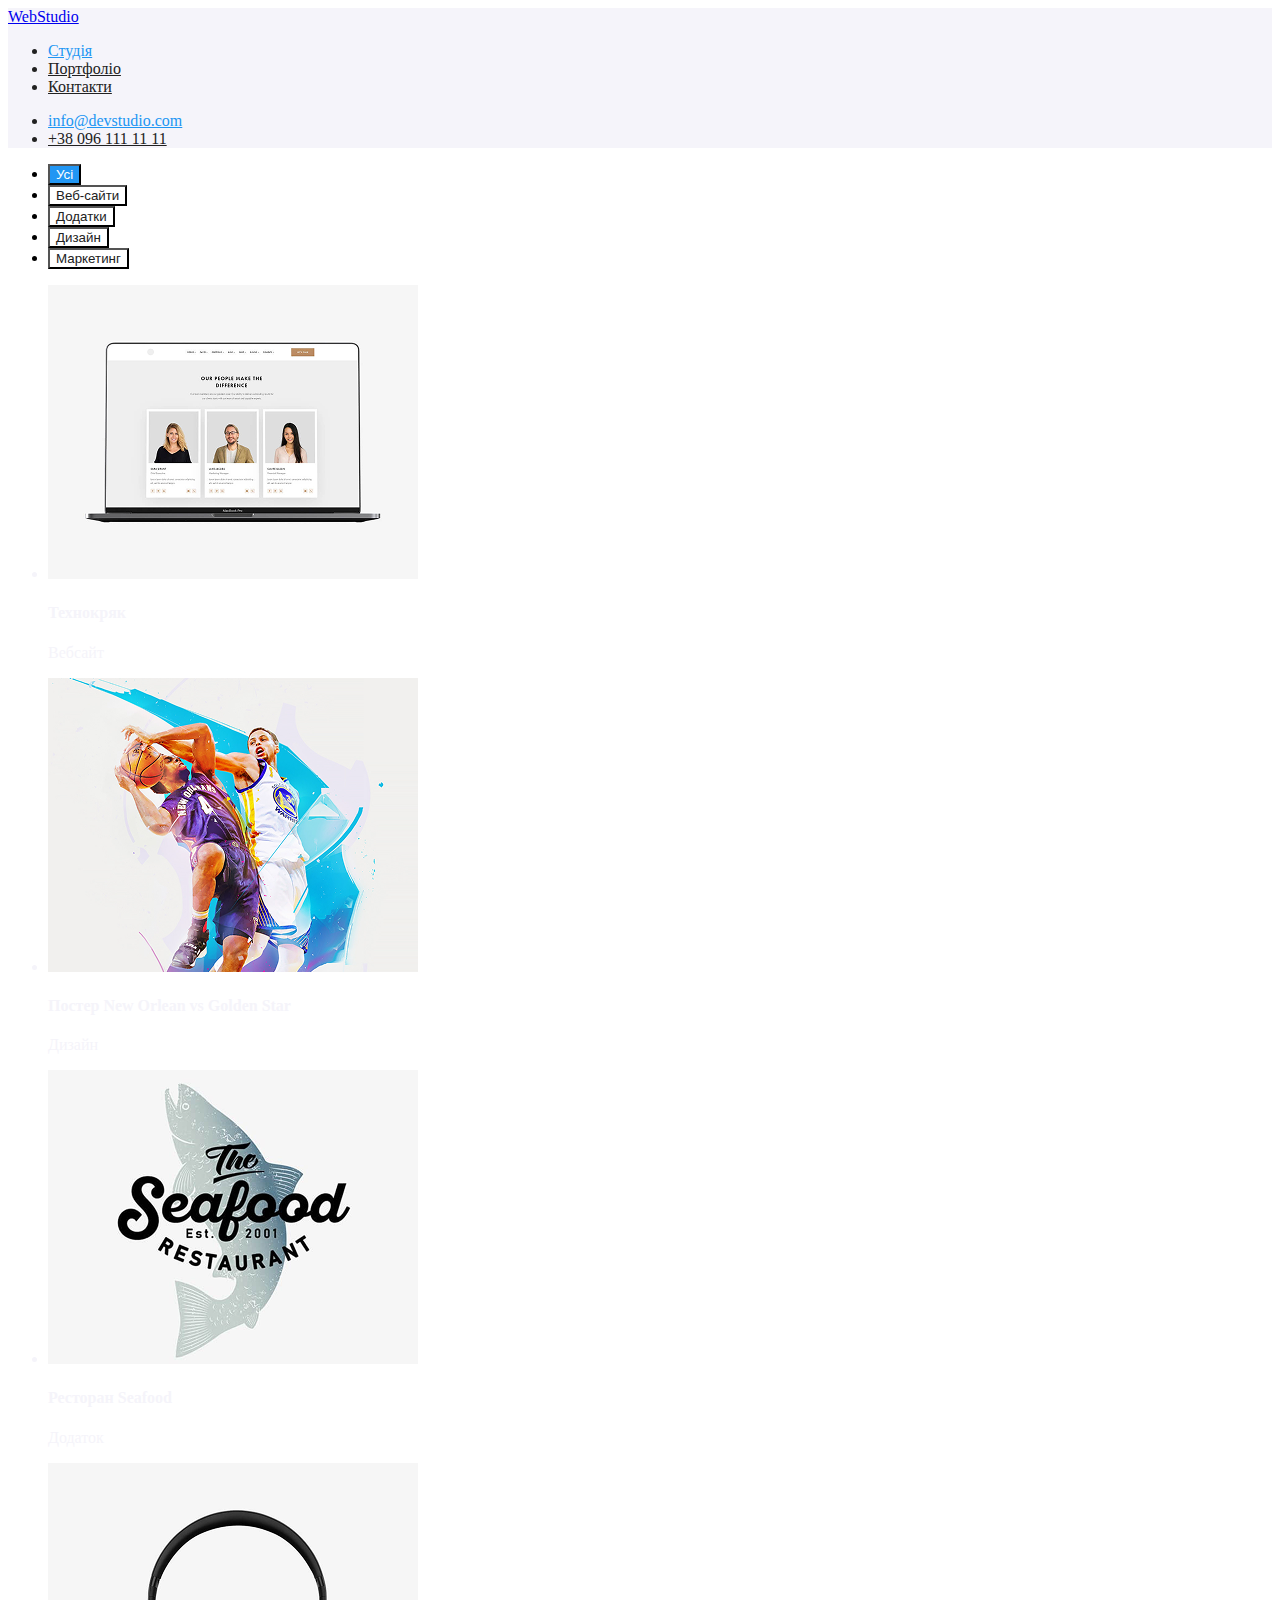
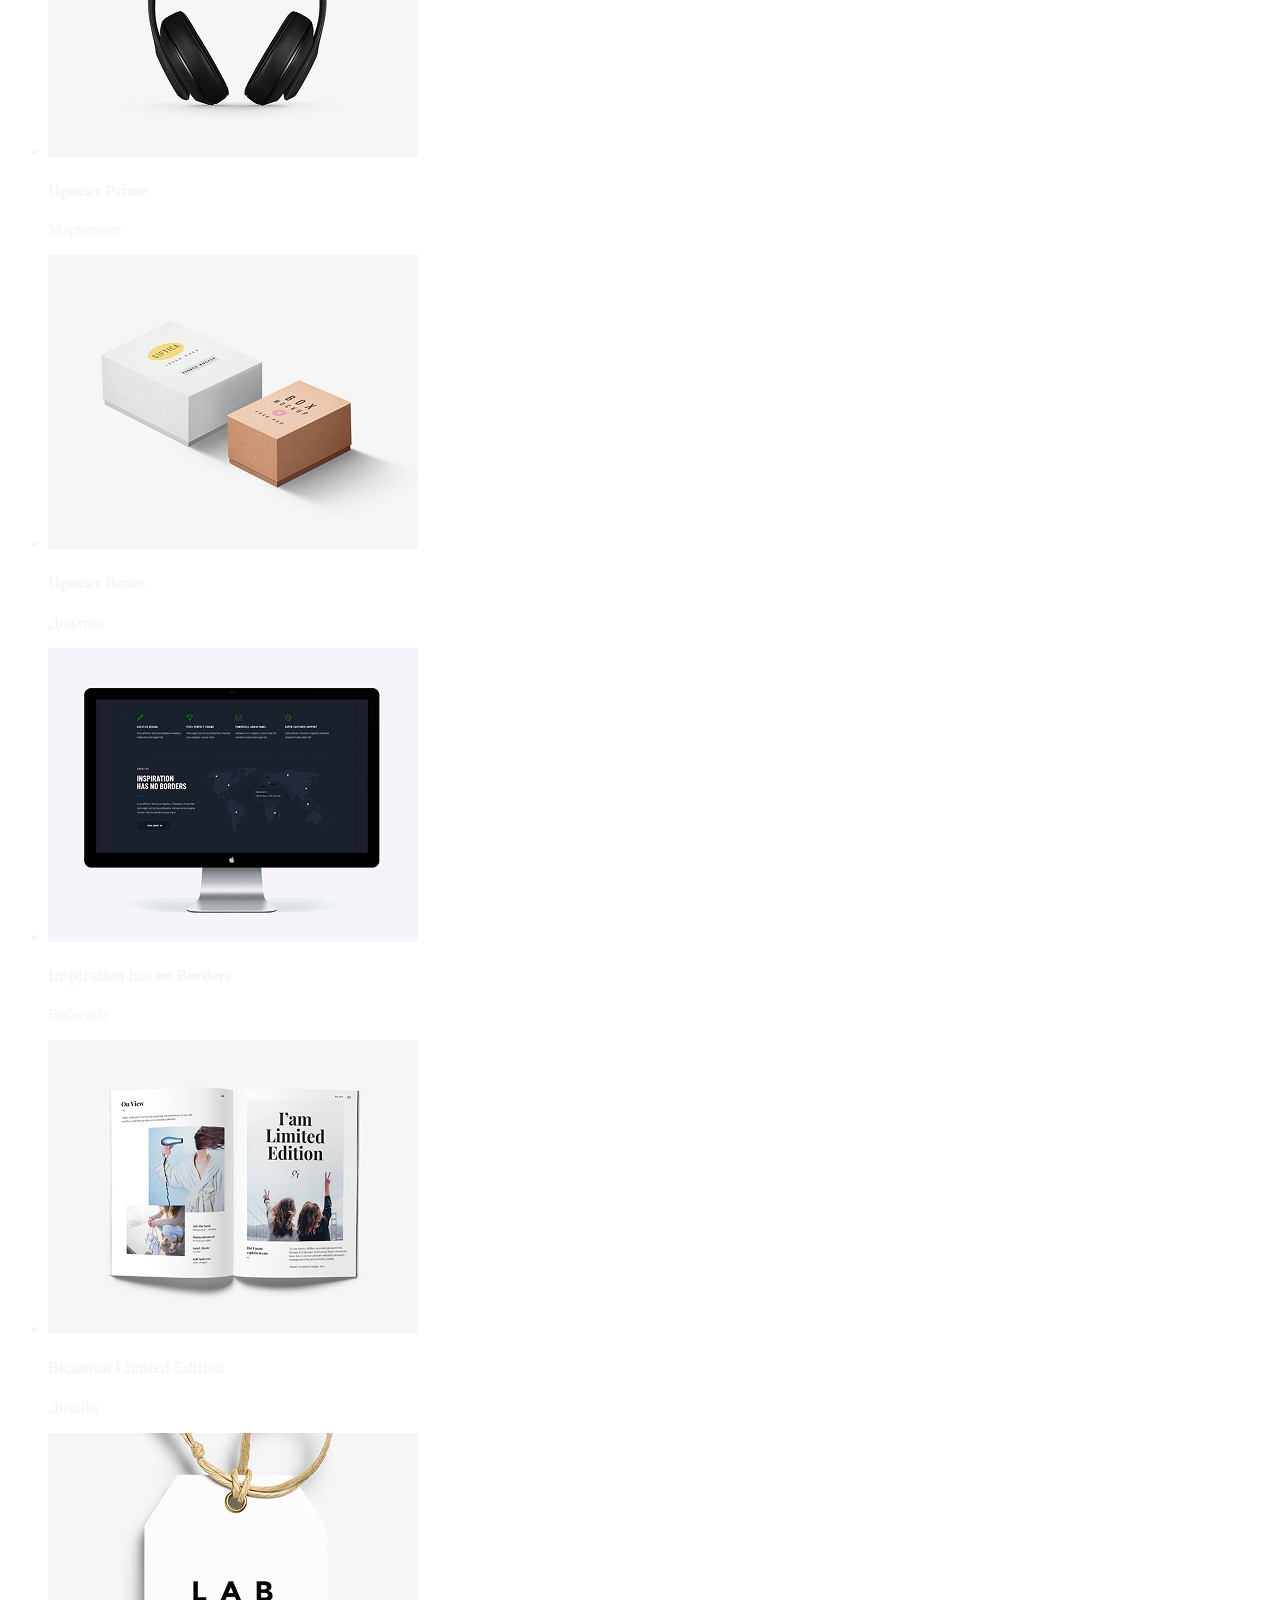
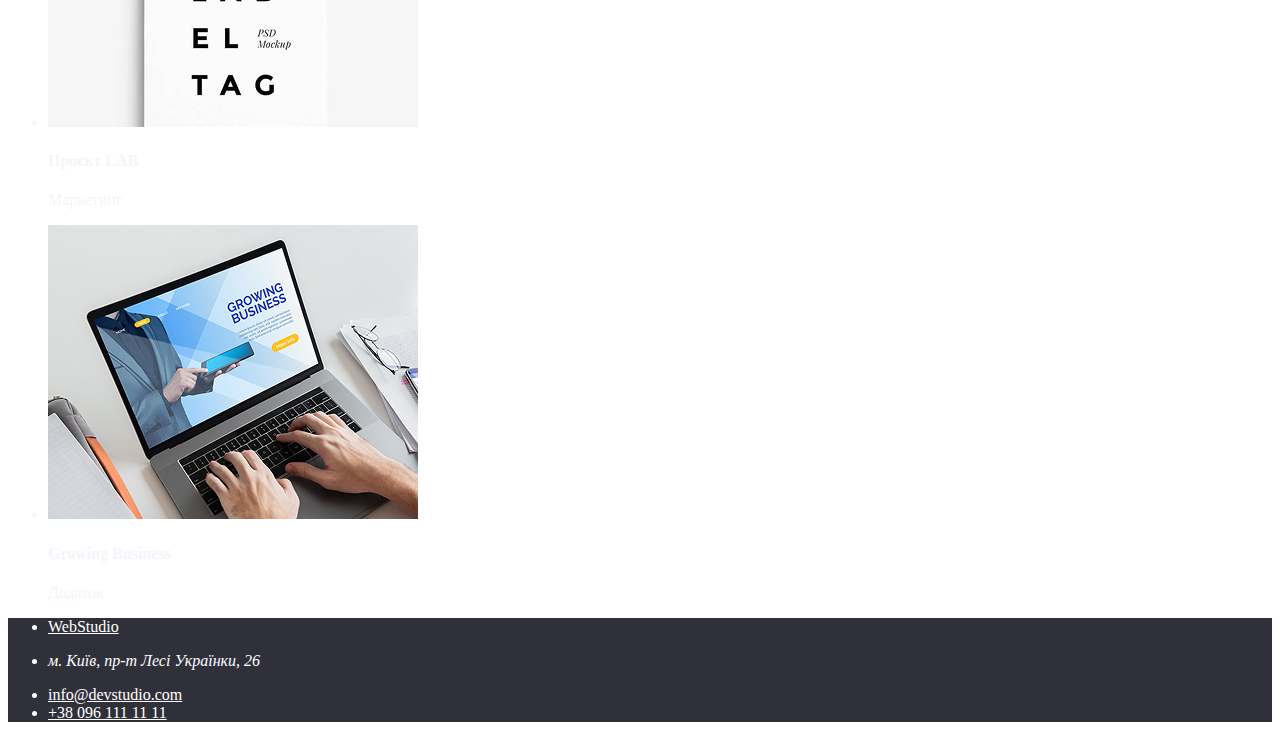
==== portfolio.html @ 217a9ad7 "change folders" ====
<!DOCTYPE html>
<html lang="en">
<head>
    <meta charset="UTF-8">
    <meta name="viewport" content="width=device-width, initial-scale=1.0">
    <title>WebStudio</title>
    <link rel="stylesheet" href="./css/styles.css">
    <link rel="stylesheet" href="./css/portfolio.css">
</head>
<body>
    <header class="header">
        <a href="/index.html" class="WebStudio">WebStudio</a>
        <nav class="navigation">  
           <ul>
            <li><a href="./index.html" class="navigation2">Студія</a></li>
            <li><a href="Портфоліо" class="navigation">Портфоліо</a></li>
            <li><a href="Контакти" class="navigation">Контакти</a></li>
           </ul> 
           <ul>
            <li><a href="mailto" class="navigation2">info@devstudio.com</a></li>
            <li><a href="tel" class="navigation">+38 096 111 11 11</a></li>
           </ul>
        </nav> 
    </header>
    <main>
        <nav>
<ul>
    <li><button type="submit" class="button1">Усі</button></li>
    <li><button type="submit" class="button2">Веб-сайти</button></li>
    <li><button type="submit" class="button2">Додатки</button></li>
    <li><button type="submit" class="button2">Дизайн</button></li>
    <li><button type="submit" class="button2">Маркетинг</button></li>
</ul>
        </nav>
        <section class="section">
        <ul>
            <li>
                <img src="./images/img (3).png" alt="laptop">
                    <h4>Технокряк</h4>
                        <p>Вебсайт</p>
            </li>
            <li>
                <img src="./images/img (4).png" alt="poster">
                    <h4>Постер New Orlean vs Golden Star</h4>
                        <p>Дизайн</p>     
            </li>
            <li>
                <img src="./images/img (5).png" alt="seafood">
                    <h4>Ресторан Seafood</h4>
                        <p>Додаток</p>
            </li>
            <li>
                <img src="./images/img (6).png" alt="headphones">
                    <h4>Проєкт Prime</h4>
                        <p>Маркетинг</p>
            </li>
            <li>
                <img src="./images/img (7).png" alt="box">
                    <h4>Проєкт Boxes</h4>
                        <p>Додаток</p>
            </li>
            <li>
                <img src="./images/img (8).png" alt="computer">
                    <h4>Inspiration has no Borders</h4>
                        <p>Веб-сайт</p>
            </li>
            <li>
                <img src="./images/img (9).png" alt="book">
                    <h4>Видання Limited Edition</h4>
                        <p>Дизайн</p>
            </li>
            <li>
                <img src="./images/img (10).png" alt="labeltag">
                    <h4>Проєкт LAB</h4>
                        <p>Маркетинг</p>
            </li>
            <li>
                <img src="./images/img (11).png" alt="laptop2">
                    <h4>Growing Business</h4>
                        <p>Додаток</p>
            </li>
        </ul>
    </section>
    </main>
      <footer class="footer">
        <ul class="list">
        <li><a href="/index.html" class="list">WebStudio</a></li>
        <li>
            <address>
            <p>м. Київ, пр-т Лесі Українки, 26</p>
        </address>
    </li>
            <li><a href="mailto" class="list">info@devstudio.com</a></li>
            <li><a href="tel" class="list">+38 096 111 11 11</a></li>
        </ul>
    </footer>
</body>
</html>
---- css/styles.css ----
:root{
    --dark-color: #2F303A;
    --light-color: #F5F4FA;
    --button-color: #2196F3;
    --text-color: #212121;
    --light-text-color: #ffffff;
}
.header {
    background-color: var(--light-color);
}
.navigation {
    color: var(--text-color);
}
.navigation2 {
    color: var(--button-color);
}
.section-1 {
     background-color: var(--dark-color);
    color: var(--light-text-color);
}
.button {
     background-color: var(--button-color);
    color: var(--light-text-color);
}
.section-4 {
    background-color: var(--light-color);
    color: var(--text-color);
}
.section-2 {
    background-color: var(--light-color);
    color: var(--text-color);
}
.section-3 {
     background-color: var(--light-color);
    color: var(--text-color);
}
.footer {
    background-color: var(--dark-color);
    color: var(--light-text-color);
}
.list {
    color: var(--light-text-color);
}
---- css/portfolio.css ----
:root{
    --dark-color: #2F303A;
    --light-color: #F5F4FA;
    --button-color: #2196F3;
    --text-color: #212121;
    --light-text-color: #ffffff;
}
.header {
     background-color: var(--light-color);
}
.navigation {
     color: var(--text-color);
}
.navigation2 {
    color: var(--button-color);
}
.button1 {
    background-color: var(--button-color);
    color: var(--light-text-color);
}
.button2 {
    background-color: var(--light-text-color);
    color: var(--text-color);
}
.section {
    color: var(--light-color);
}
.footer {
    background-color: var(--dark-color);
    color: var(--light-text-color);
}
.list {
    color: var(--light-text-color);
}
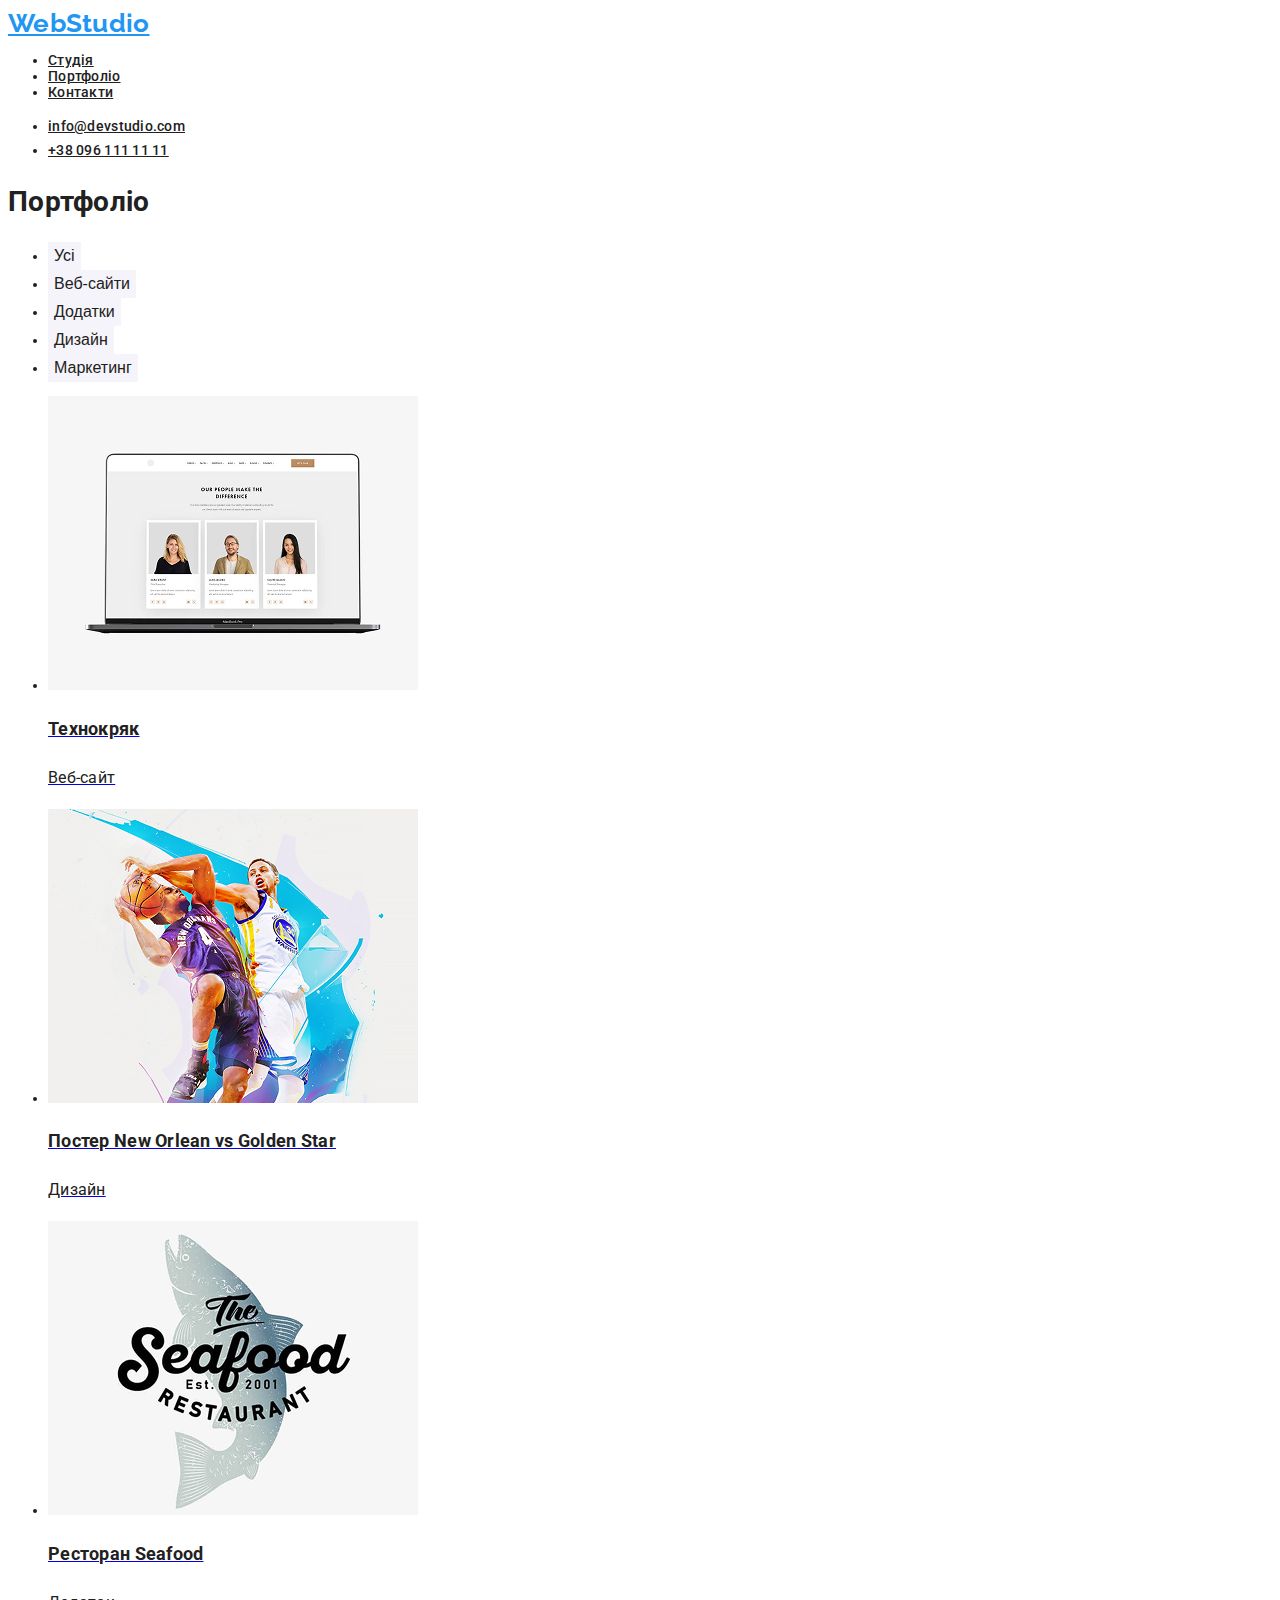
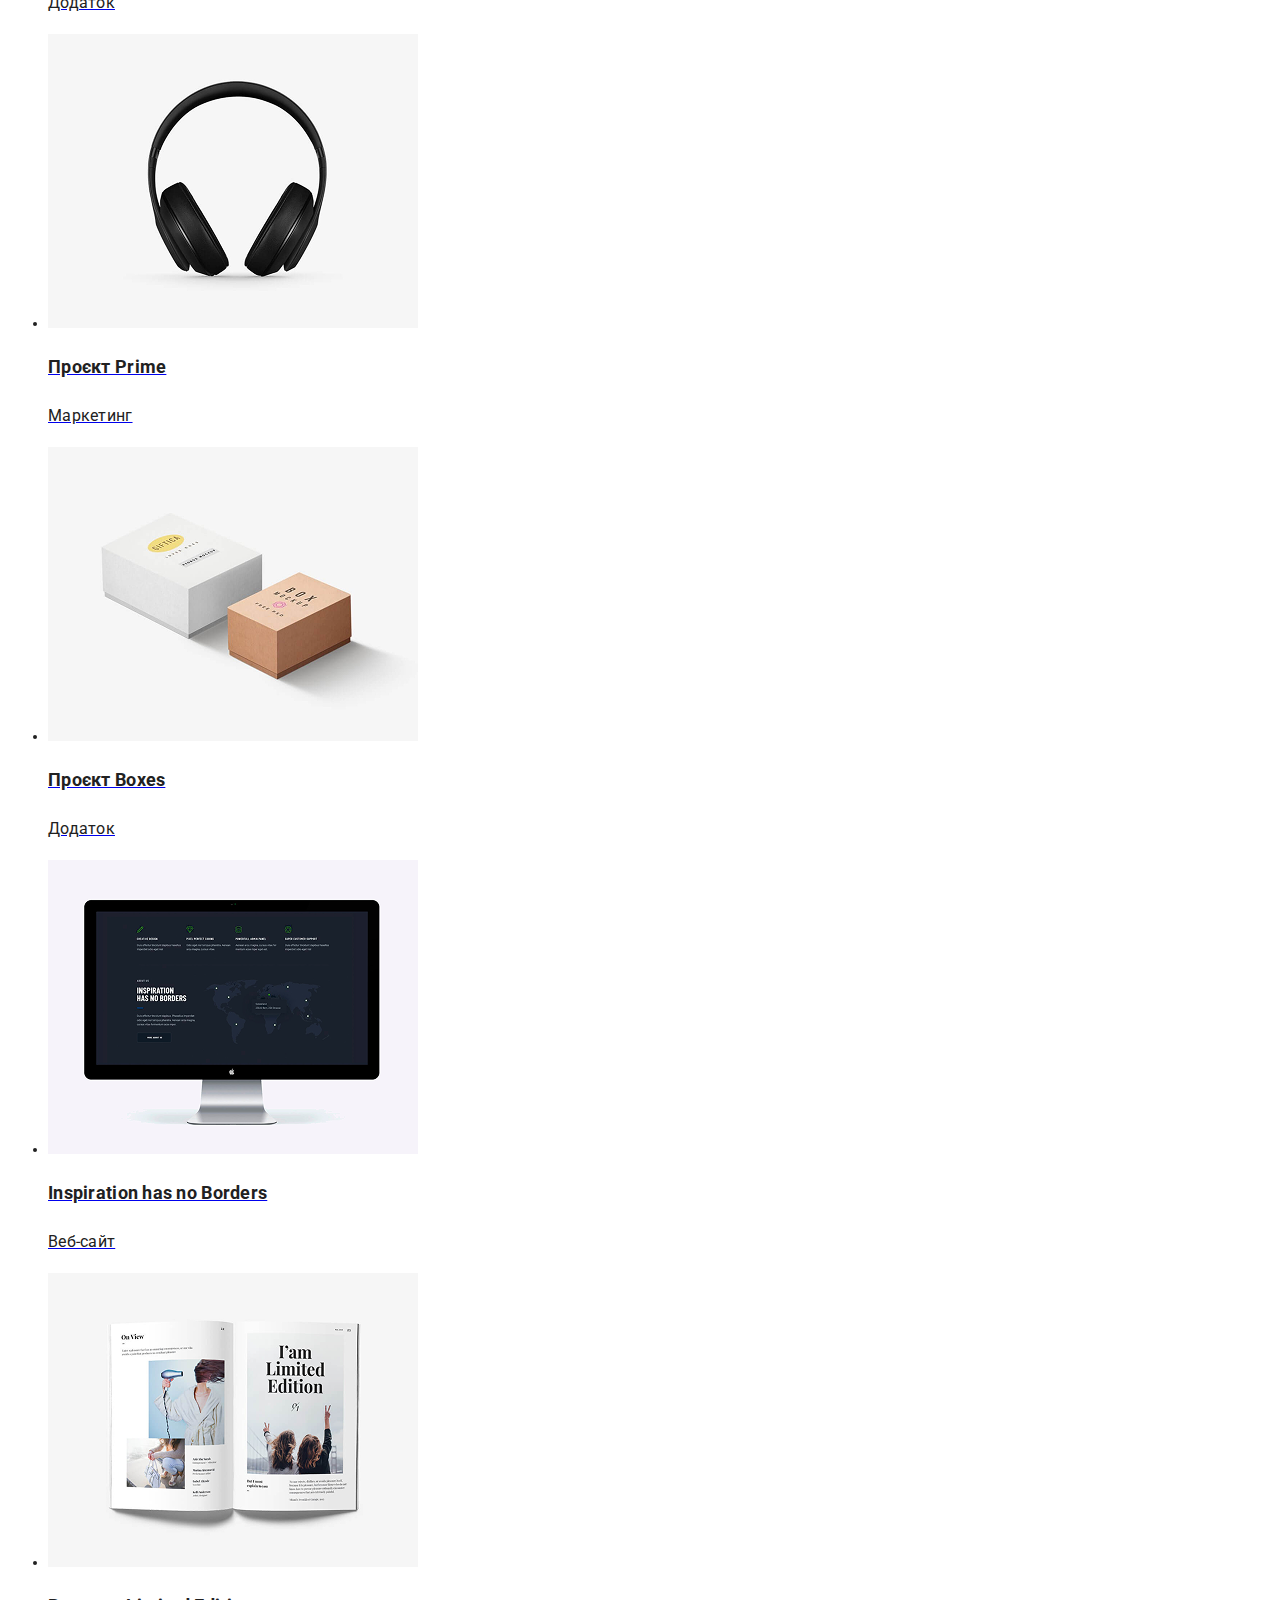
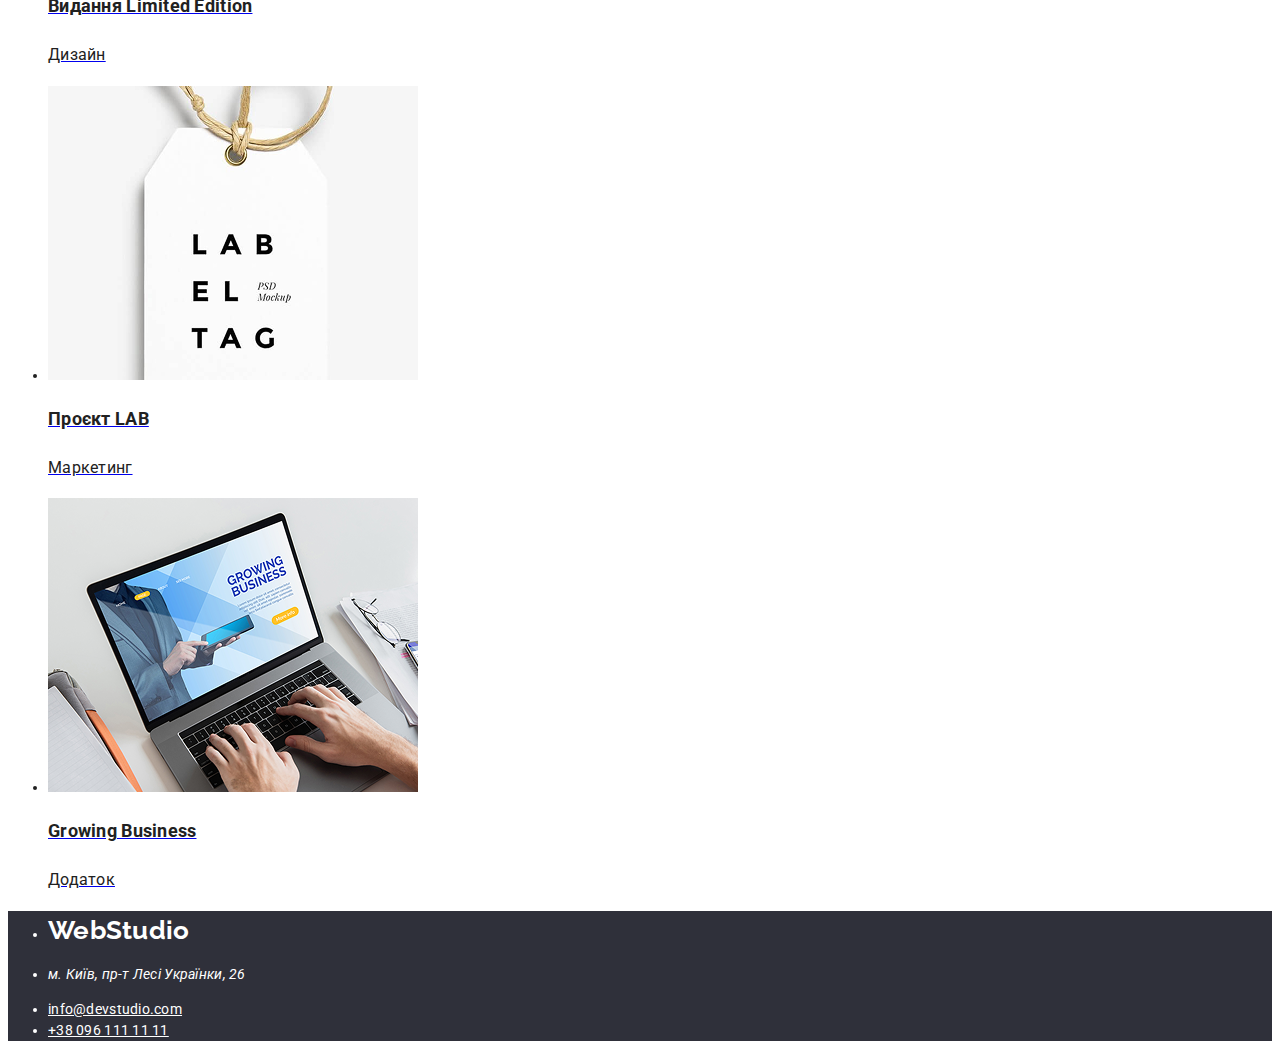
==== commit 0ba3fec7: "hhh" ====
--- a/portfolio.html
+++ b/portfolio.html
@@ -4,94 +4,124 @@
     <meta charset="UTF-8">
     <meta name="viewport" content="width=device-width, initial-scale=1.0">
     <title>WebStudio</title>
+    <link href="https://fonts.googleapis.com/css2?family=Raleway:ital,wght@0,100..900;1,100..900&family=Roboto:ital,wght@0,100..900;1,100..900&display=swap" rel="stylesheet">
     <link rel="stylesheet" href="./css/styles.css">
     <link rel="stylesheet" href="./css/portfolio.css">
 </head>
 <body>
-    <header class="header">
-        <a href="/index.html" class="WebStudio">WebStudio</a>
-        <nav class="navigation">  
-           <ul>
-            <li><a href="./index.html" class="navigation2">Студія</a></li>
-            <li><a href="Портфоліо" class="navigation">Портфоліо</a></li>
-            <li><a href="Контакти" class="navigation">Контакти</a></li>
-           </ul> 
-           <ul>
-            <li><a href="mailto" class="navigation2">info@devstudio.com</a></li>
-            <li><a href="tel" class="navigation">+38 096 111 11 11</a></li>
-           </ul>
-        </nav> 
-    </header>
-    <main>
-        <nav>
-<ul>
-    <li><button type="submit" class="button1">Усі</button></li>
-    <li><button type="submit" class="button2">Веб-сайти</button></li>
-    <li><button type="submit" class="button2">Додатки</button></li>
-    <li><button type="submit" class="button2">Дизайн</button></li>
-    <li><button type="submit" class="button2">Маркетинг</button></li>
-</ul>
-        </nav>
-        <section class="section">
-        <ul>
-            <li>
-                <img src="./images/img (3).png" alt="laptop">
-                    <h4>Технокряк</h4>
-                        <p>Вебсайт</p>
+  <header class="portfolio-header">
+    <a href="index.html" class="portfolio-header-logo">WebStudio</a>
+      <ul class="portfolio-nav-list">
+        <li><a href="index.html" class="portfolio-nav-link">Студія</a></li>
+        <li><a href="portfolio.html" class="portfolio-nav-link">Портфоліо</a></li>
+        <li><a href="index.html#contacts" class="portfolio-nav-link">Контакти</a></li>
+      </ul>
+    <ul class="portfolio-header-contacts">
+      <li><a href="mailto:info@devstudio.com" class="portfolio-contacts">info@devstudio.com</a></li>
+      <li><a href="tel:+380961111111" class="portfolio-contacts">+38 096 111 11 11</a></li>
+    </ul>
+  </header>
+  <main>
+    <section class="portfolio-section">
+      <h1>Портфоліо</h1>
+      <ul class="portfolio-list">
+        <li><button type="button" class="portfolio-button">Усі</button></li>
+        <li><button type="button" class="portfolio-button">Веб-сайти</button></li>
+        <li><button type="button" class="portfolio-button">Додатки</button></li>
+        <li><button type="button" class="portfolio-button">Дизайн</button></li>
+        <li><button type="button" class="portfolio-button">Маркетинг</button></li>
+      </ul>
+
+      <ul class="portfolio-projects">
+        <li class="portfolio-project">
+          <a href="#" class="portfolio-project-link">
+            <img src="./images/img (3).png" alt="Технокряк" class="portfolio-project-img">
+              <h2 class="portfolio-project-title">Технокряк</h2>
+              <p class="portfolio-project-text">Веб-сайт</p>
+          </a>
+        </li>
+
+        <li class="portfolio-project">
+          <a href="#" class="portfolio-project-link">
+            <img src="./images/img (4).png" alt="Постер New Orlean vs Golden Star" class="portfolio-project-img">
+              <h2 class="portfolio-project-title">Постер New Orlean vs Golden Star</h2>
+              <p class="portfolio-project-text">Дизайн</p>
+          </a>
+        </li>
+
+        <li class="portfolio-project">
+          <a href="#" class="portfolio-project-link">
+            <img src="./images/img (5).png" alt="Ресторан Seafood" class="portfolio-project-img">
+              <h2 class="portfolio-project-title">Ресторан Seafood</h2>
+              <p class="portfolio-project-text">Додаток</p>
+          </a>
+        </li>
+
+        <li class="portfolio-project">
+          <a href="#" class="portfolio-project-link">
+            <img src="./images/img (6).png" alt="Проєкт Prime" class="portfolio-project-img">
+              <h2 class="portfolio-project-title">Проєкт Prime</h2>
+              <p class="portfolio-project-text">Маркетинг</p>
+          </a>
+        </li>
+
+        <li class="portfolio-project">
+          <a href="#" class="portfolio-project-link">
+            <img src="./images/img (7).png" alt="Проєкт Boxes" class="portfolio-project-img">
+              <h2 class="portfolio-project-title">Проєкт Boxes</h2>
+              <p class="portfolio-project-text">Додаток</p>
+          </a>
+        </li>
+
+        <li class="portfolio-project">
+          <a href="#" class="portfolio-project-link">
+            <img src="./images/img (8).png" alt="Inspiration has no Borders" class="portfolio-project-img">
+              <h2 class="portfolio-project-title">Inspiration has no Borders</h2>
+              <p class="portfolio-project-text">Веб-сайт</p>
+          </a>
+        </li>
+
+        <li class="portfolio-project">
+          <a href="#" class="portfolio-project-link">
+            <img src="./images/img (9).png" alt="Видання Limited Edition" class="portfolio-project-img">
+              <h2 class="portfolio-project-title">Видання Limited Edition</h2>
+              <p class="portfolio-project-text">Дизайн</p>
+          </a>
+        </li>
+
+        <li class="portfolio-project">
+          <a href="#" class="portfolio-project-link">
+            <img src="./images/img (10).png" alt="Проєкт LAB" class="portfolio-project-img">
+              <h2 class="portfolio-project-title">Проєкт LAB</h2>
+              <p class="portfolio-project-text">Маркетинг</p>
+          </a>
+        </li>
+
+        <li class="portfolio-project">
+          <a href="#" class="portfolio-project-link">
+            <img src="./images/img (11).png" alt="Growing Business" class="portfolio-project-img">
+              <h2 class="portfolio-project-title">Growing Business</h2>
+              <p class="portfolio-project-text">Додаток</p>
+          </a>
+        </li>
+      </ul>
+    </section>
+  </main>
+   <footer class="footer">
+        <ul class="footer-list">
+            <li class="footer-item">
+                <a href="/index.html" class="footer-logo">WebStudio</a></li>
+            <li class="footer-item">
+                <address class="footer-address">
+                    <p class="footer-text">м. Київ, пр-т Лесі Українки, 26</p>
+                </address>
             </li>
-            <li>
-                <img src="./images/img (4).png" alt="poster">
-                    <h4>Постер New Orlean vs Golden Star</h4>
-                        <p>Дизайн</p>     
+            <li class="footer-item">
+                <a href="mailto:info@devstudio.com" class="footer-link">info@devstudio.com</a>
             </li>
-            <li>
-                <img src="./images/img (5).png" alt="seafood">
-                    <h4>Ресторан Seafood</h4>
-                        <p>Додаток</p>
+            <li class="footer-item">
+                <a href="tel:+380961111111" class="footer-link">+38 096 111 11 11</a>
             </li>
-            <li>
-                <img src="./images/img (6).png" alt="headphones">
-                    <h4>Проєкт Prime</h4>
-                        <p>Маркетинг</p>
-            </li>
-            <li>
-                <img src="./images/img (7).png" alt="box">
-                    <h4>Проєкт Boxes</h4>
-                        <p>Додаток</p>
-            </li>
-            <li>
-                <img src="./images/img (8).png" alt="computer">
-                    <h4>Inspiration has no Borders</h4>
-                        <p>Веб-сайт</p>
-            </li>
-            <li>
-                <img src="./images/img (9).png" alt="book">
-                    <h4>Видання Limited Edition</h4>
-                        <p>Дизайн</p>
-            </li>
-            <li>
-                <img src="./images/img (10).png" alt="labeltag">
-                    <h4>Проєкт LAB</h4>
-                        <p>Маркетинг</p>
-            </li>
-            <li>
-                <img src="./images/img (11).png" alt="laptop2">
-                    <h4>Growing Business</h4>
-                        <p>Додаток</p>
-            </li>
-        </ul>
-    </section>
-    </main>
-      <footer class="footer">
-        <ul class="list">
-        <li><a href="/index.html" class="list">WebStudio</a></li>
-        <li>
-            <address>
-            <p>м. Київ, пр-т Лесі Українки, 26</p>
-        </address>
-    </li>
-            <li><a href="mailto" class="list">info@devstudio.com</a></li>
-            <li><a href="tel" class="list">+38 096 111 11 11</a></li>
         </ul>
     </footer>
 </body>
--- a/css/styles.css
+++ b/css/styles.css
@@ -1,43 +1,153 @@
-:root{
+:root {
     --dark-color: #2F303A;
     --light-color: #F5F4FA;
     --button-color: #2196F3;
     --text-color: #212121;
     --light-text-color: #ffffff;
 }
+
+body {
+    font-family: "Roboto", sans-serif;
+    font-size: 14px;
+    line-height: 1.2;
+    letter-spacing: 0.02em;
+    background-color: var(--light-text-color);
+}
+
 .header {
+    align-items: center;
+}
+
+.header-logo {
+    font-family: "Raleway", sans-serif;
+    font-size: 26px;
+    font-weight: 700;
+    color: var(--button-color);
+}
+
+.navigation-list{
+    text-decoration: none;
+}
+
+.navigation-items {
+    font-size: 14px;
+    font-weight: 500;
+    color: var(--button-color);
+}
+
+.navigation-link {
+    font-size: 14px;
+    font-weight: 500;
+    color: var(--text-color);
+}
+
+.navigation-item {
+    font-size: 14px;
+    font-weight: 500;
+}
+
+.navigation-contacts {
+    text-decoration: none;
+}
+.section-hero {
+    background-color: var(--dark-color);
+    color: var(--light-text-color);
+}
+
+.section-hero-title {
+    font-size: 44px;
+    font-weight: 900;
+    text-align: center;
+    color: var(--light-text-color);
+    background-color: var(--dark-color);
+}
+
+.section-hero-button {
+    font-size: 16px;
+    font-weight: 700;
+    text-align: center;
+    background-color: var(--button-color);
+    color: var(--light-text-color);
+    border-radius: 4px;
+    border: none;
+    cursor: pointer;
+}
+
+.section-title {
+    font-size: 14px;
+    font-weight: 700;
+    text-transform: uppercase;
+    text-align: center;
+    color: var(--text-color);
+}
+
+.section-text {
+    font-size: 14px;
+    font-weight: 400;
+    text-align: center;
+    color: var(--text-color);
+}
+
+.section-services {
+    background-color: var(--light-text-color);
+}
+
+.section-services-title {
+    font-size: 36px;
+    font-weight: 700;
+    text-align: center;
+    color: var(--text-color);
+}
+
+.section-team {
     background-color: var(--light-color);
 }
-.navigation {
+
+.section-team-title {
+    font-size: 36px;
+    font-weight: 700;
+    text-align: center;
     color: var(--text-color);
 }
-.navigation2 {
+
+.section-team-item {
+    background-color: var(--light-text-color);
+}
+
+.section-team-name {
+    font-size: 16px;
+    font-weight: 500;
+    text-align: center;
+    color: var(--text-color);
+}
+
+.section-team-role {
+    font-size: 16px;
+    font-weight: 400;
+    text-align: center;
     color: var(--button-color);
 }
-.section-1 {
-     background-color: var(--dark-color);
-    color: var(--light-text-color);
-}
-.button {
-     background-color: var(--button-color);
-    color: var(--light-text-color);
-}
-.section-4 {
-    background-color: var(--light-color);
-    color: var(--text-color);
-}
-.section-2 {
-    background-color: var(--light-color);
-    color: var(--text-color);
-}
-.section-3 {
-     background-color: var(--light-color);
-    color: var(--text-color);
-}
+
 .footer {
     background-color: var(--dark-color);
     color: var(--light-text-color);
 }
-.list {
+.footer-list{
+    text-decoration: none;
+}
+
+.footer-logo {
+    font-family: "Raleway";
+    font-size: 26px;
+    font-weight: 700;
     color: var(--light-text-color);
+    text-decoration: none;
+}
+.footer-text {
+    font-size: 14px;
+    font-weight: 400;
+    color: var(--light-text-color);
+}
+.footer-link{
+color: var(--light-text-color);
 }--- a/css/portfolio.css
+++ b/css/portfolio.css
@@ -1,34 +1,100 @@
-:root{
-    --dark-color: #2F303A;
-    --light-color: #F5F4FA;
-    --button-color: #2196F3;
-    --text-color: #212121;
-    --light-text-color: #ffffff;
+:root {
+  --dark-color: #2F303A;
+  --light-color: #F5F4FA;
+  --button-color: #2196F3;
+  --text-color: #212121;
+  --light-text-color: #ffffff;
 }
-.header {
-     background-color: var(--light-color);
+
+body {
+  font-family: "Roboto", sans-serif;
+  font-size: 14px;
+  line-height: 1.5;
+  font-weight: 400;
+  color: var(--text-color);
+  background-color: var(--light-text-color);
 }
-.navigation {
-     color: var(--text-color);
+
+.portfolio-header-logo {
+  font-family: "Raleway";
+  font-size: 26px;
+  line-height: 1.19;
+  font-weight: 700;
+  color: var(--button-color);
 }
-.navigation2 {
-    color: var(--button-color);
+
+.portfolio-nav-list {
+  font-size: 14px;
+  line-height: 1.14;
+  font-weight: 500;
+  color: var(--text-color);
 }
-.button1 {
-    background-color: var(--button-color);
+
+.portfolio-nav-link {
+  color: var(--text-color);
+}
+
+.portfolio-contacts {
+  font-size: 14px;
+  line-height: 1.71;
+  font-weight: 500;
+  color: var(--text-color);
+}
+
+.portfolio-header-contacts a {
+  color: var(--text-color);
+}
+
+.portfolio-button {
+  font-size: 16px;
+  line-height: 1.62;
+  font-weight: 500;
+  color: var(--text-color);
+  background-color: var(--light-color);
+  border: none;
+}
+
+.portfolio-button:hover,
+.portfolio-button:focus {
+  background-color: var(--button-color);
+  color: var(--light-text-color);
+}
+
+.portfolio-project-title {
+  font-size: 18px;
+  line-height: 2;
+  font-weight: 700;
+  color: var(--text-color);
+}
+
+.portfolio-project-text {
+  font-size: 16px;
+  line-height: 1.87;
+  font-weight: 400;
+  color: var(--text-color);
+}
+
+.footer {
+    background-color: var(--dark-color);
+}
+.footer-list{
+    text-decoration: none;
+}
+
+.portfolio-logo {
+    font-family: "Raleway";
+    font-size: 26px;
+    font-weight: 700;
+    color: var(--light-text-color);
+    text-decoration: none;
+}
+.portfolio-address {
+    font-size: 14px;
+    line-height: 1.71;
+    font-weight: 400;
     color: var(--light-text-color);
 }
-.button2 {
-    background-color: var(--light-text-color);
-    color: var(--text-color);
+.footer-link{
+color: var(--light-text-color);
 }
-.section {
-    color: var(--light-color);
-}
-.footer {
-    background-color: var(--dark-color);
-    color: var(--light-text-color);
-}
-.list {
-    color: var(--light-text-color);
-}+
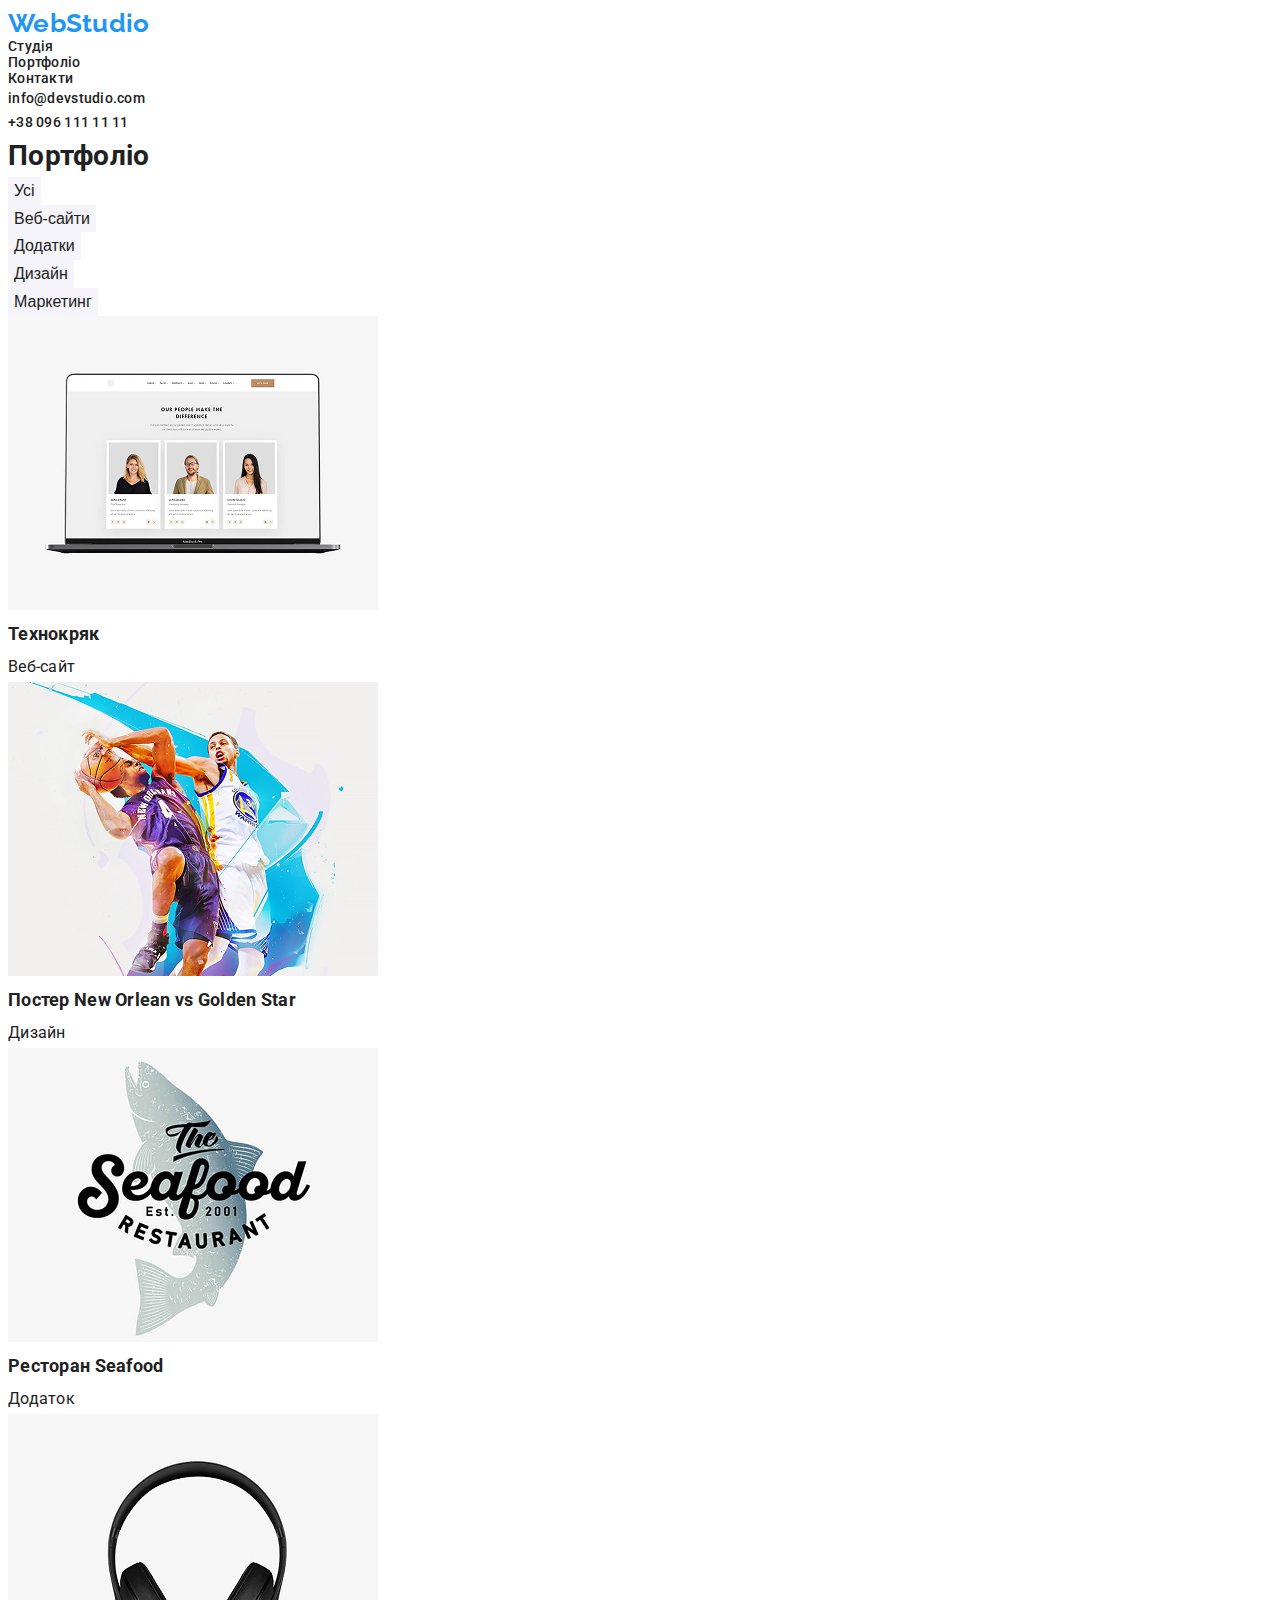
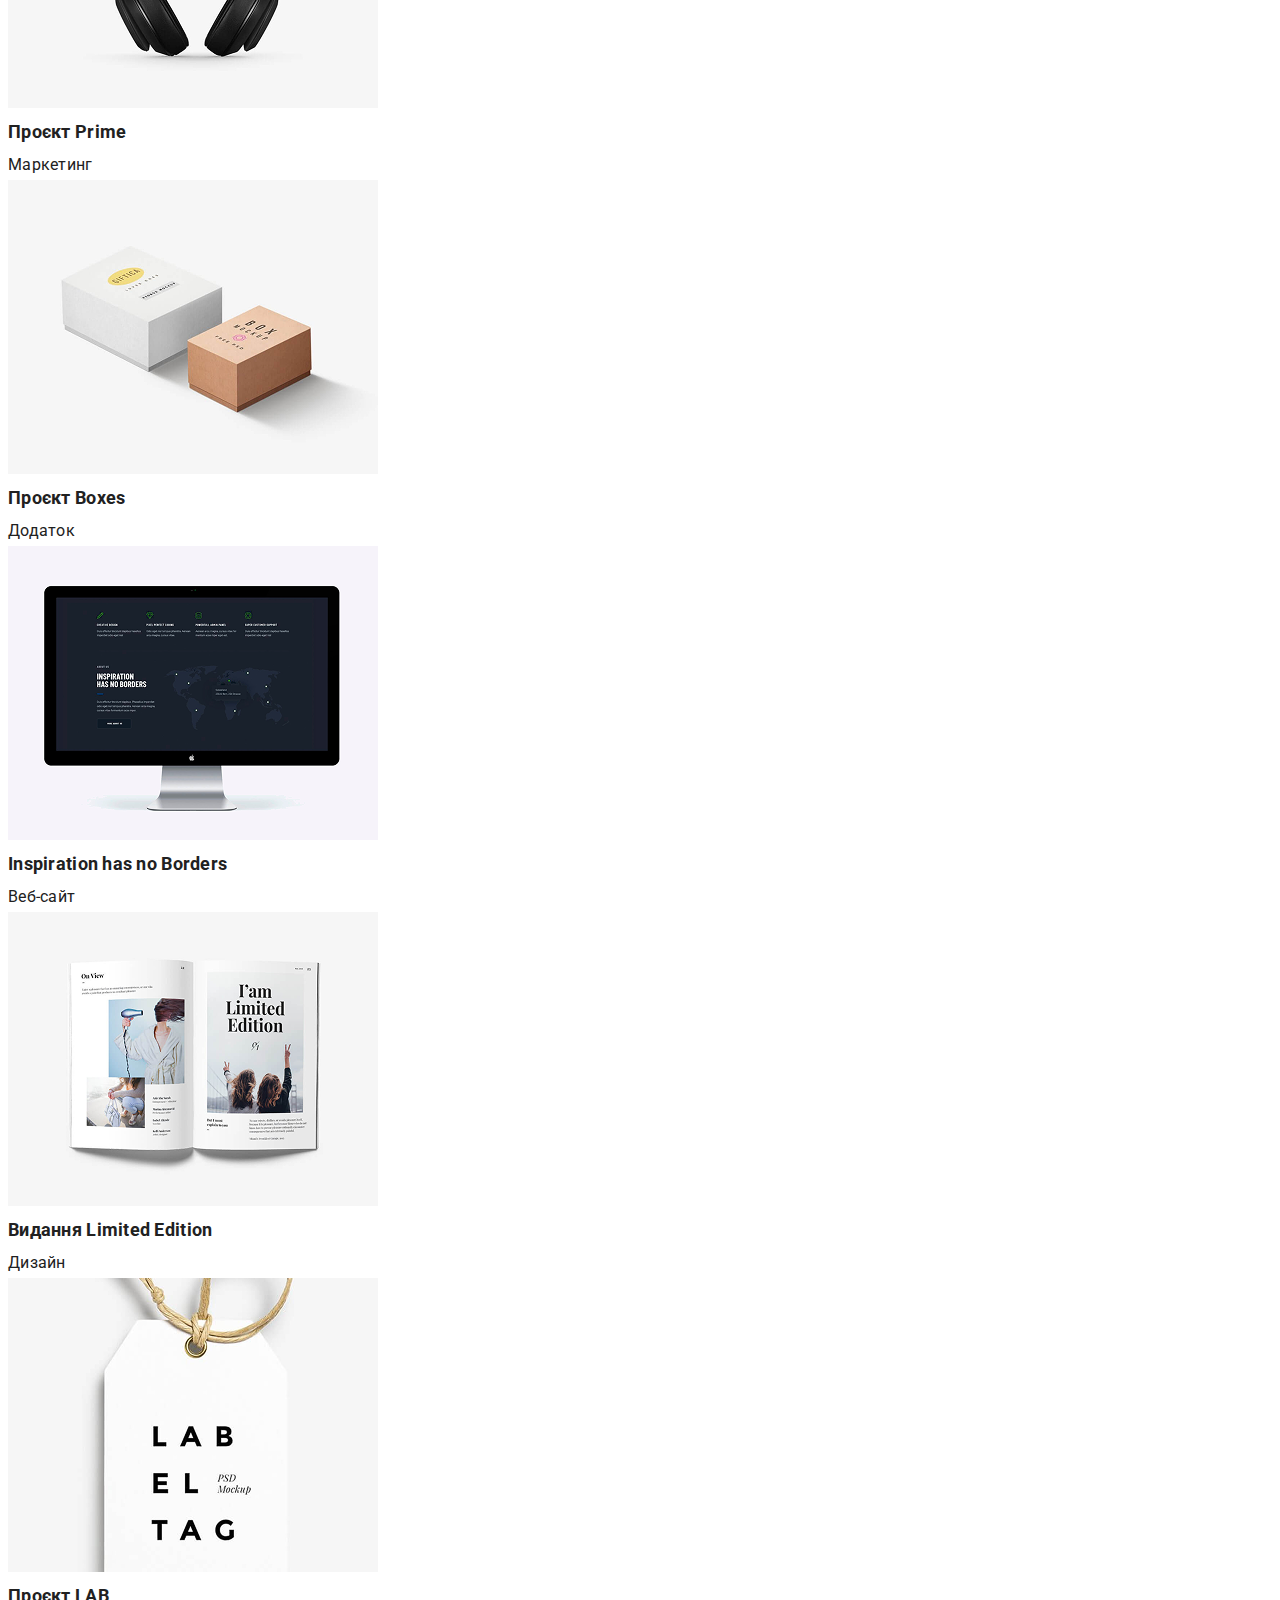
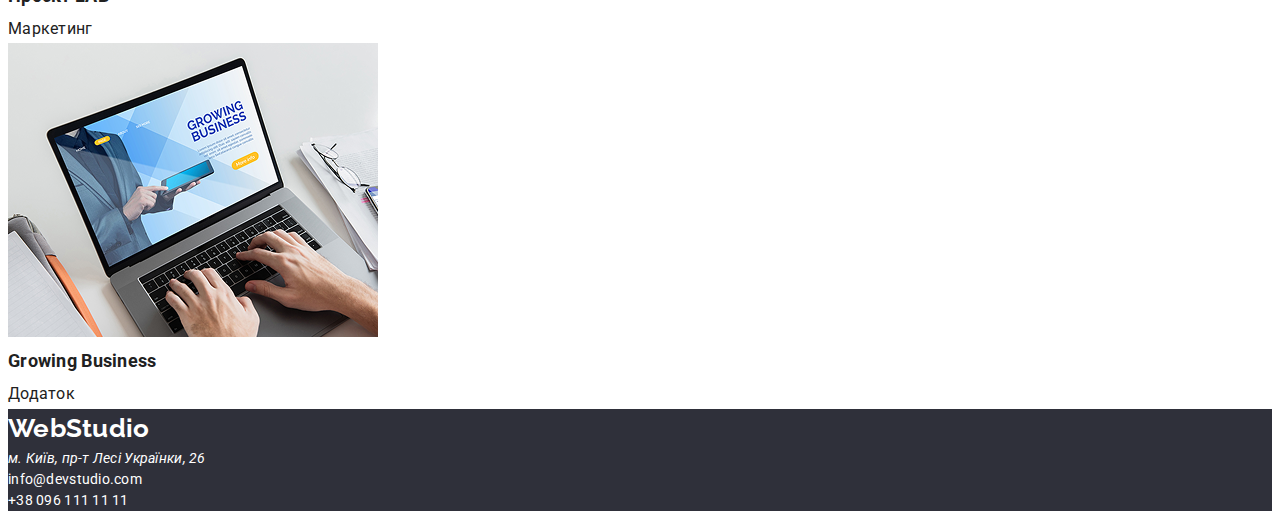
==== commit ca935692: "tuuuu" ====
--- a/portfolio.html
+++ b/portfolio.html
@@ -7,6 +7,7 @@
     <link href="https://fonts.googleapis.com/css2?family=Raleway:ital,wght@0,100..900;1,100..900&family=Roboto:ital,wght@0,100..900;1,100..900&display=swap" rel="stylesheet">
     <link rel="stylesheet" href="./css/styles.css">
     <link rel="stylesheet" href="./css/portfolio.css">
+    <link rel="stylesheet" href="./css/reset.css">
 </head>
 <body>
   <header class="portfolio-header">
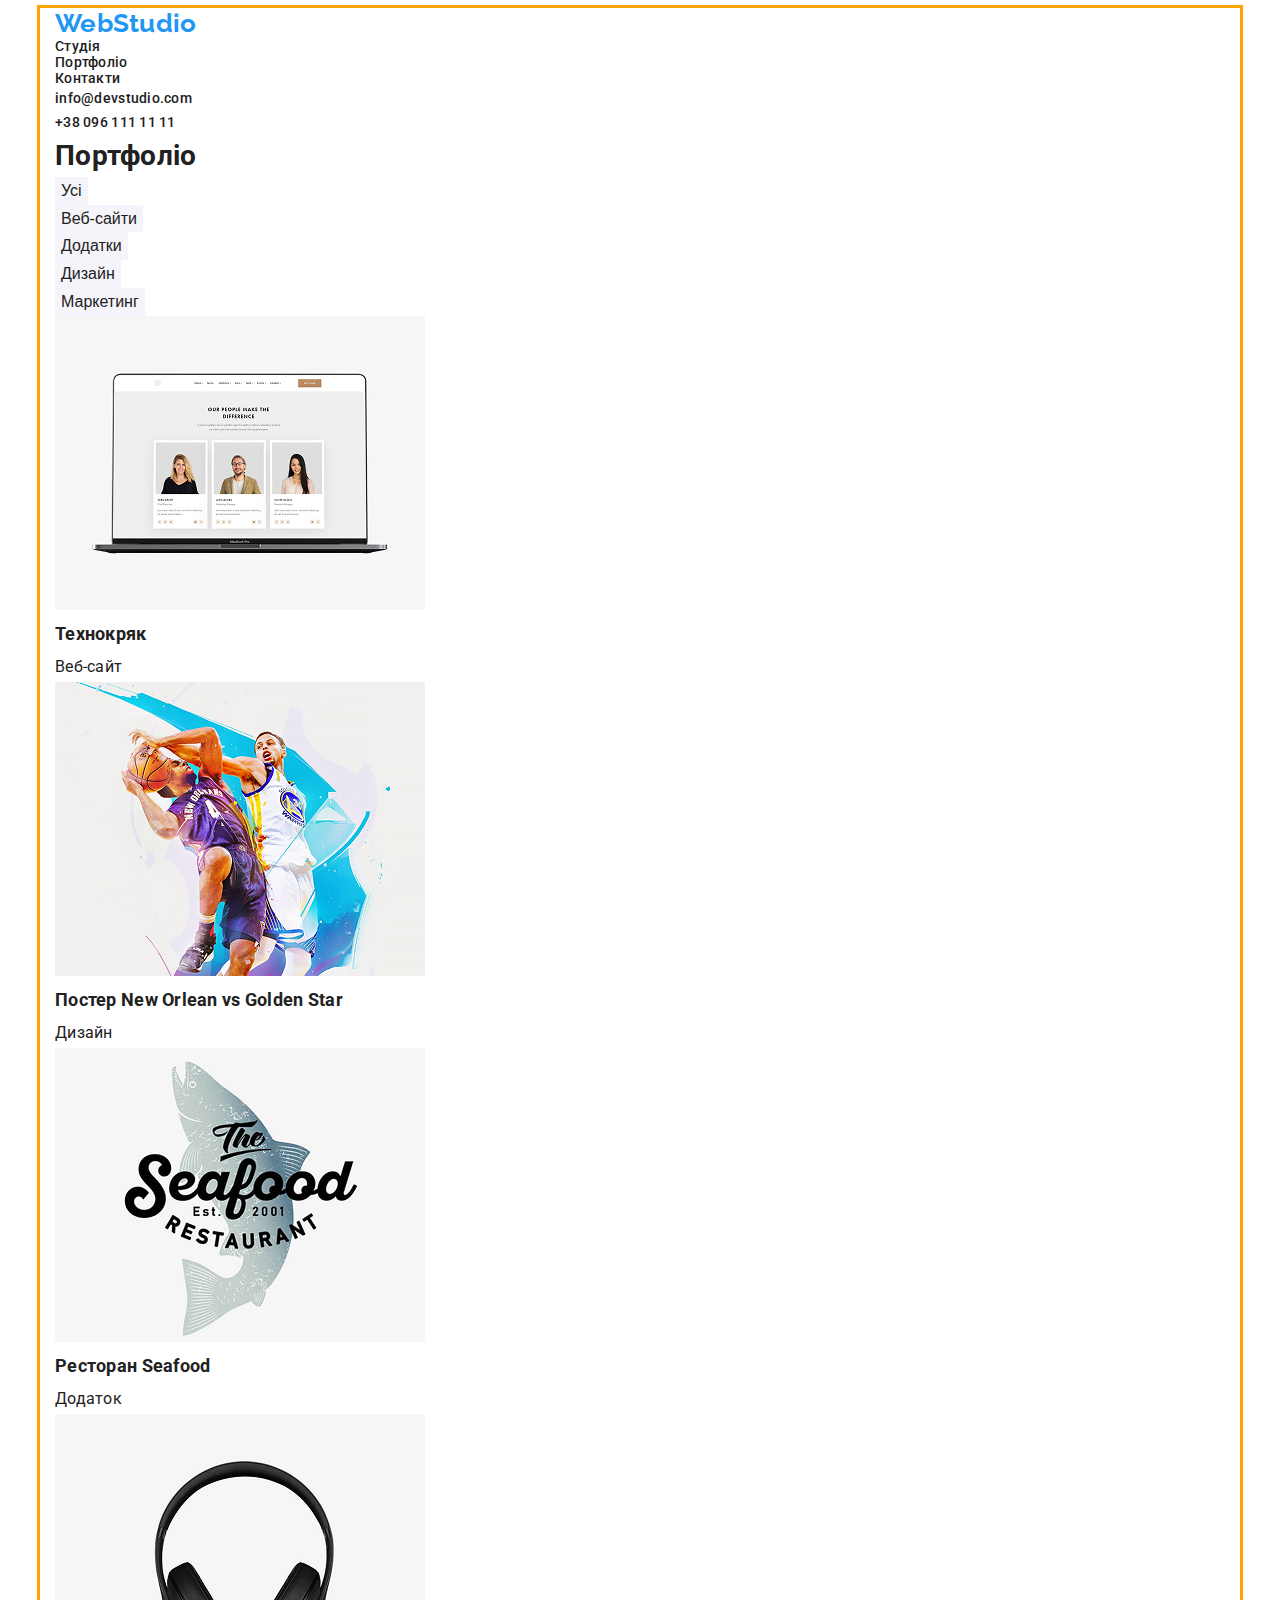
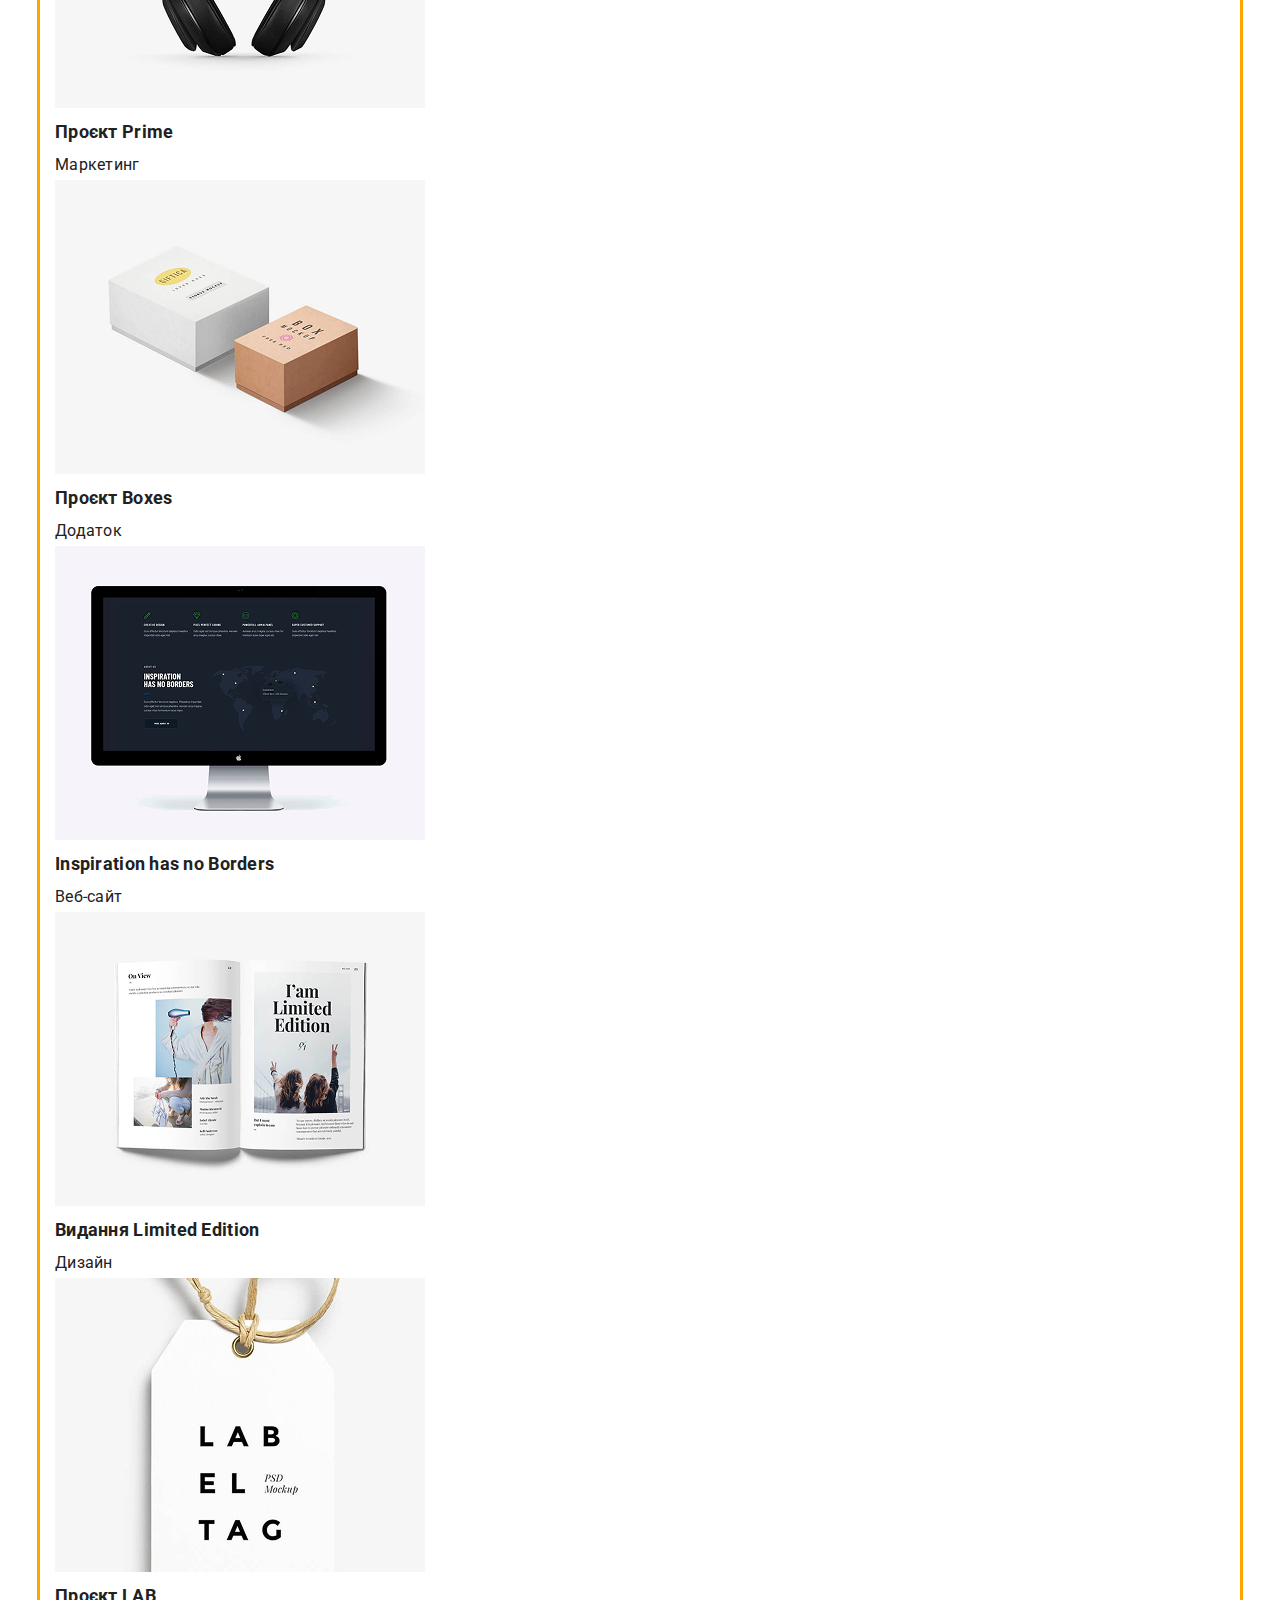
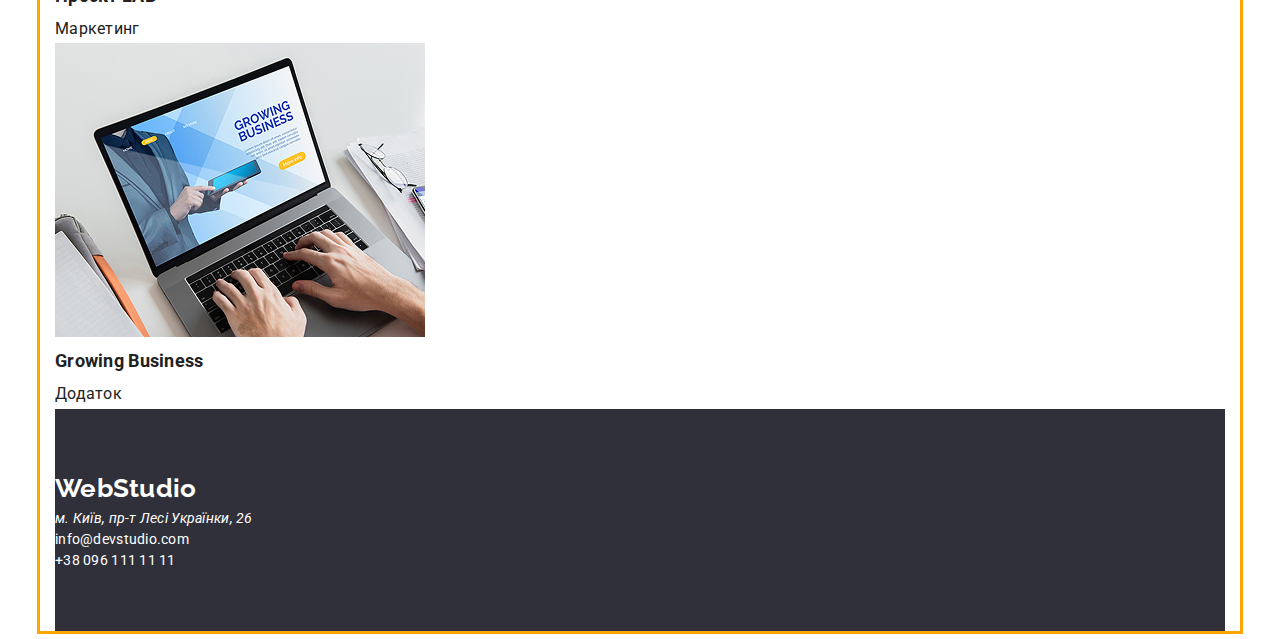
==== commit 8fe64312: "hhhh" ====
--- a/portfolio.html
+++ b/portfolio.html
@@ -10,6 +10,7 @@
     <link rel="stylesheet" href="./css/reset.css">
 </head>
 <body>
+  <div class="container">
   <header class="portfolio-header">
     <a href="index.html" class="portfolio-header-logo">WebStudio</a>
       <ul class="portfolio-nav-list">
@@ -125,5 +126,6 @@
             </li>
         </ul>
     </footer>
+    </div>
 </body>
 </html>--- a/css/styles.css
+++ b/css/styles.css
@@ -13,6 +13,13 @@
     letter-spacing: 0.02em;
     background-color: var(--light-text-color);
 }
+.container{
+width: 1200px;
+padding: 0 15px;
+margin: 0 auto;
+outline: solid orange;
+box-sizing: border-box;
+}
 
 .header {
     align-items: center;
@@ -26,7 +33,7 @@
 }
 
 .navigation-list{
-    text-decoration: none;
+    list-style: none;
 }
 
 .navigation-items {
@@ -52,8 +59,16 @@
 .section-hero {
     background-color: var(--dark-color);
     color: var(--light-text-color);
+     padding-top: 200px;
+    padding-bottom: 200px;
+    text-align: center;
+    margin-bottom: 94px;
 }
-
+.section{
+    padding-top: 94px;
+    padding-bottom: 94px;
+    margin-bottom: 94px;
+}
 .section-hero-title {
     font-size: 44px;
     font-weight: 900;
@@ -90,6 +105,9 @@
 
 .section-services {
     background-color: var(--light-text-color);
+    padding-top: 94px;
+    padding-bottom: 94px;
+    margin-bottom: 94px;
 }
 
 .section-services-title {
@@ -101,6 +119,9 @@
 
 .section-team {
     background-color: var(--light-color);
+     padding-top: 94px;
+    padding-bottom: 94px;
+    margin-bottom: 94px;
 }
 
 .section-team-title {
@@ -131,9 +152,12 @@
 .footer {
     background-color: var(--dark-color);
     color: var(--light-text-color);
+     padding-top: 60px;
+    padding-bottom: 60px;
+
 }
 .footer-list{
-    text-decoration: none;
+    list-style: none;
 }
 
 .footer-logo {
